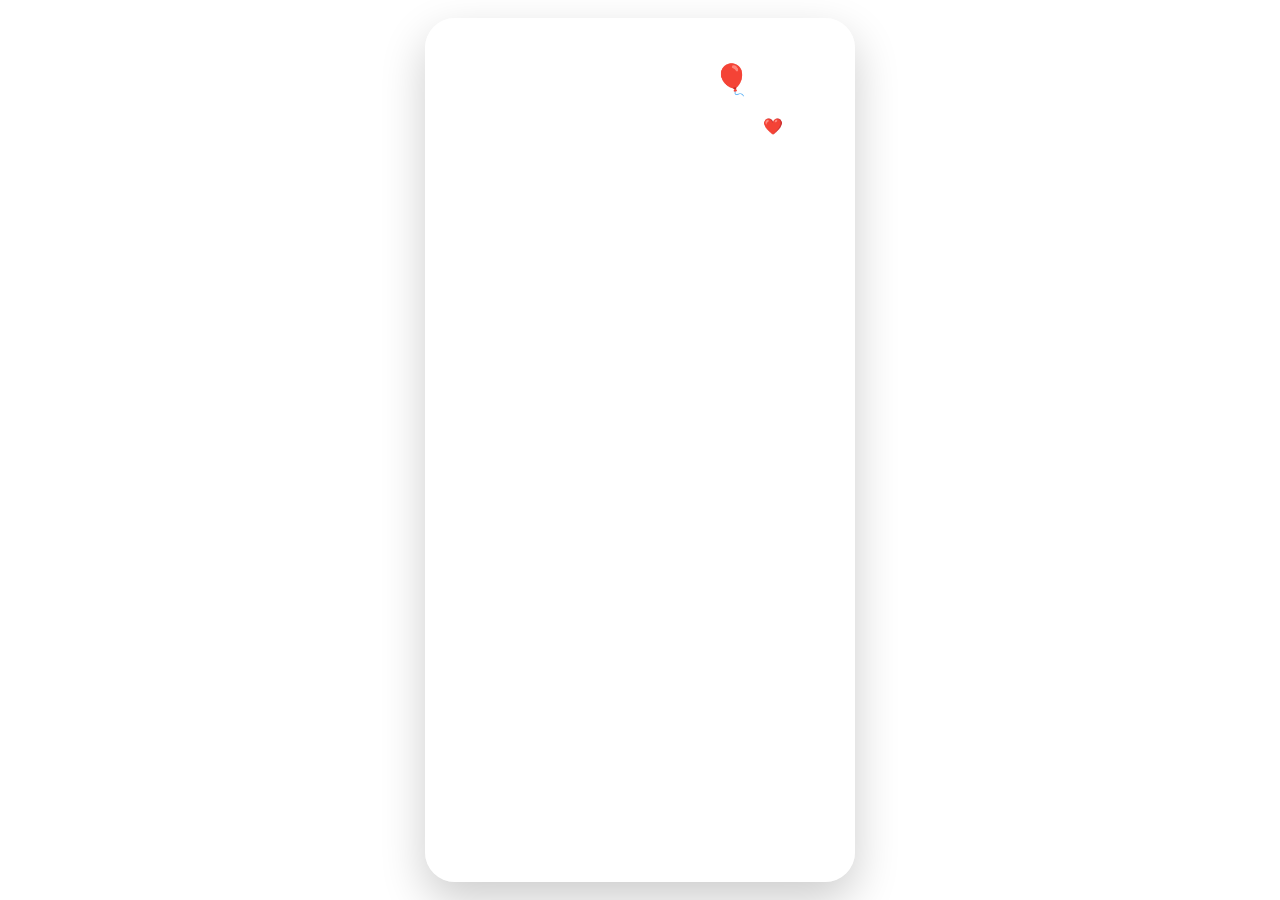
==== balloon.html @ 1c395c55 "Add files via upload" ====
<!doctype html><meta name="viewport" content="width=device-width,initial-scale=1"><link rel="stylesheet" href="style.css"><body class="balloon-theme"><div class="floaties"><span style="left:4%;font-size:22px;animation-duration:14s;animation-delay:-2s">🌸</span><span style="left:15%;font-size:16px;animation-duration:19s;animation-delay:-9s">❤️</span><span style="left:27%;font-size:26px;animation-duration:12s;animation-delay:-5s">🌺</span><span style="left:40%;font-size:18px;animation-duration:21s;animation-delay:-14s">💕</span><span style="left:53%;font-size:24px;animation-duration:16s;animation-delay:-3s">🌷</span><span style="left:65%;font-size:19px;animation-duration:13s;animation-delay:-8s">💐</span><span style="left:76%;font-size:23px;animation-duration:18s;animation-delay:-11s">❤️</span><span style="left:88%;font-size:17px;animation-duration:15s;animation-delay:-6s">🌸</span><span style="left:33%;font-size:20px;animation-duration:20s;animation-delay:-17s">💕</span><span style="left:95%;font-size:21px;animation-duration:17s;animation-delay:-4s">🌺</span></div><audio id="bgMusic" loop preload="auto"><source src="music/birthday.mp3" type="audio/mpeg"></audio><div class="page"><main class="card"><h1 class="page-title">Balloon Pop 🎈</h1><p class="balloon-hint" id="hint">Ek balloon choose karo aur pop karo ❤️</p><div class="balloon-field" id="field"></div><div class="balloon-msg" id="msgBox"><span id="msgText"></span></div><div class="nav" id="finishNav" style="display:none"><a href="index.html"><button>Home 🏠</button></a><button onclick="resetGame()">Replay 🔄</button></div></main></div><script src="balloon.js"></script><script>
(function(){
 const music=document.getElementById('bgMusic');
 if(!music) return;
 const saved=localStorage.getItem('birthdayMusicTime');
 const wasPlaying=localStorage.getItem('birthdayMusicPlaying')==='yes';
 if(saved) music.currentTime=parseFloat(saved)||0;
 function save(){localStorage.setItem('birthdayMusicTime',music.currentTime);localStorage.setItem('birthdayMusicPlaying','yes');}
 music.addEventListener('timeupdate',save);
 music.addEventListener('play',()=>localStorage.setItem('birthdayMusicPlaying','yes'));
 document.addEventListener('pointerdown',()=>{music.play().catch(()=>{});},{once:true});
 if(wasPlaying){music.play().catch(()=>{});}
})();
</script></body>
---- style.css ----
*{box-sizing:border-box}html,body{margin:0;font-family:Arial,sans-serif;color:#fff}body{min-width:320px;overflow-x:hidden}.page{min-height:100svh;padding:18px 12px;display:flex;justify-content:center;align-items:center;position:relative;z-index:2}.card{width:min(100%,430px);min-height:calc(100svh - 36px);padding:22px 14px;border-radius:30px;border:2px solid #ffffff88;box-shadow:0 18px 45px #0003;text-align:center}.index-theme{background:linear-gradient(135deg,#18072d,#63216b,#ff709c)}.gallery-theme{background:linear-gradient(135deg,#07575d,#278f88,#a7e1bd)}.puzzle-theme{background:linear-gradient(135deg,#3b145e,#8338b7,#f29b24)}.proposal-theme{background:linear-gradient(135deg,#751a43,#d6577d,#ffc0d0)}.countdown{display:grid;grid-template-columns:repeat(4,1fr);gap:7px;width:100%}.time-box{padding:18px 3px;border-radius:18px;background:#ffffff20}.time-box b{display:block;font-size:28px}.time-box span{font-size:10px}.hidden{display:none!important}.love-card{width:100%;padding:30px 15px;border-radius:30px;background:#ffffff18;border:2px solid #ffffff66}.love-question{font-size:30px;font-weight:bold}.love-buttons{height:120px;display:flex;align-items:center;justify-content:center;gap:14px}button{border:0;border-radius:18px;padding:14px 22px;font-weight:bold;font-size:16px}.yes{background:#fff;color:#b61c60}.no{background:#333;color:#fff}.result{display:none}.result.show{display:block}.frame{padding:9px;border:4px solid #ffffffcc;border-radius:24px;background:#ffffff14}.page-title{font-size:30px}.gallery-grid{display:grid;grid-template-columns:repeat(2,1fr);gap:8px}.gallery-grid img{width:100%;aspect-ratio:1;object-fit:cover;border-radius:10px;border:2px solid #fff}.nav{margin-top:18px;display:flex;gap:10px;justify-content:center;flex-wrap:wrap}.nav button{background:#fff;color:#333}.puzzle-board{display:grid;grid-template-columns:repeat(3,1fr);gap:5px}.piece{aspect-ratio:1;background-size:300% 300%;border:2px solid white;border-radius:8px;cursor:pointer}.text{font-size:21px;line-height:1.7}.floaties{position:fixed;inset:0;overflow:hidden;pointer-events:none;z-index:1}.floaties span{position:absolute;bottom:-40px;opacity:0;animation-name:floatUp;animation-timing-function:linear;animation-iteration-count:infinite;filter:drop-shadow(0 2px 3px #0003)}@keyframes floatUp{0%{transform:translateY(0) translateX(0) rotate(0deg);opacity:0}10%{opacity:.75}85%{opacity:.75}100%{transform:translateY(-115vh) translateX(18px) rotate(45deg);opacity:0}}@media(max-width:370px){.time-box b{font-size:23px}}.selected{outline:3px solid #ffe066;outline-offset:-3px;filter:brightness(1.2)}.msg{margin-top:14px;font-size:16px;font-weight:bold;min-height:22px}.type-cursor{display:inline-block;width:2px;height:1em;background:#fff;margin-left:2px;vertical-align:-2px;animation:blink .8s steps(1) infinite}@keyframes blink{50%{opacity:0}}.gift-wrap{position:relative;width:min(68%,220px);margin:22px auto 2px}.gift-glow{position:absolute;left:50%;bottom:8%;width:88%;height:55%;background:radial-gradient(ellipse at center,#ff5c9d99,transparent 72%);filter:blur(16px);transform:translateX(-50%);z-index:0}.gift-img{position:relative;z-index:1;width:100%;display:block;filter:drop-shadow(0 12px 20px #00000050)}.gift-tag{position:absolute;z-index:2;right:-8%;bottom:16%;width:52px;height:52px;border-radius:50%;background:linear-gradient(160deg,#ff5c8d,#c81858);color:#fff;font-size:10px;font-weight:bold;line-height:1.3;box-shadow:0 6px 14px #0004;transform:rotate(8deg);display:flex;flex-direction:column;align-items:center;justify-content:center}.gift-hearts{position:absolute;inset:0;z-index:2;pointer-events:none}.gift-hearts span{position:absolute;animation:bob 2.6s ease-in-out infinite}@keyframes bob{0%,100%{transform:translateY(0)}50%{transform:translateY(-9px)}}.divider{display:flex;align-items:center;justify-content:center;gap:10px;margin:16px 0 6px;opacity:.9;font-size:14px}.divider .line{width:50px;height:1px;background:#ffffff70}.waiting-text{font-size:15px;opacity:.95;margin:0}
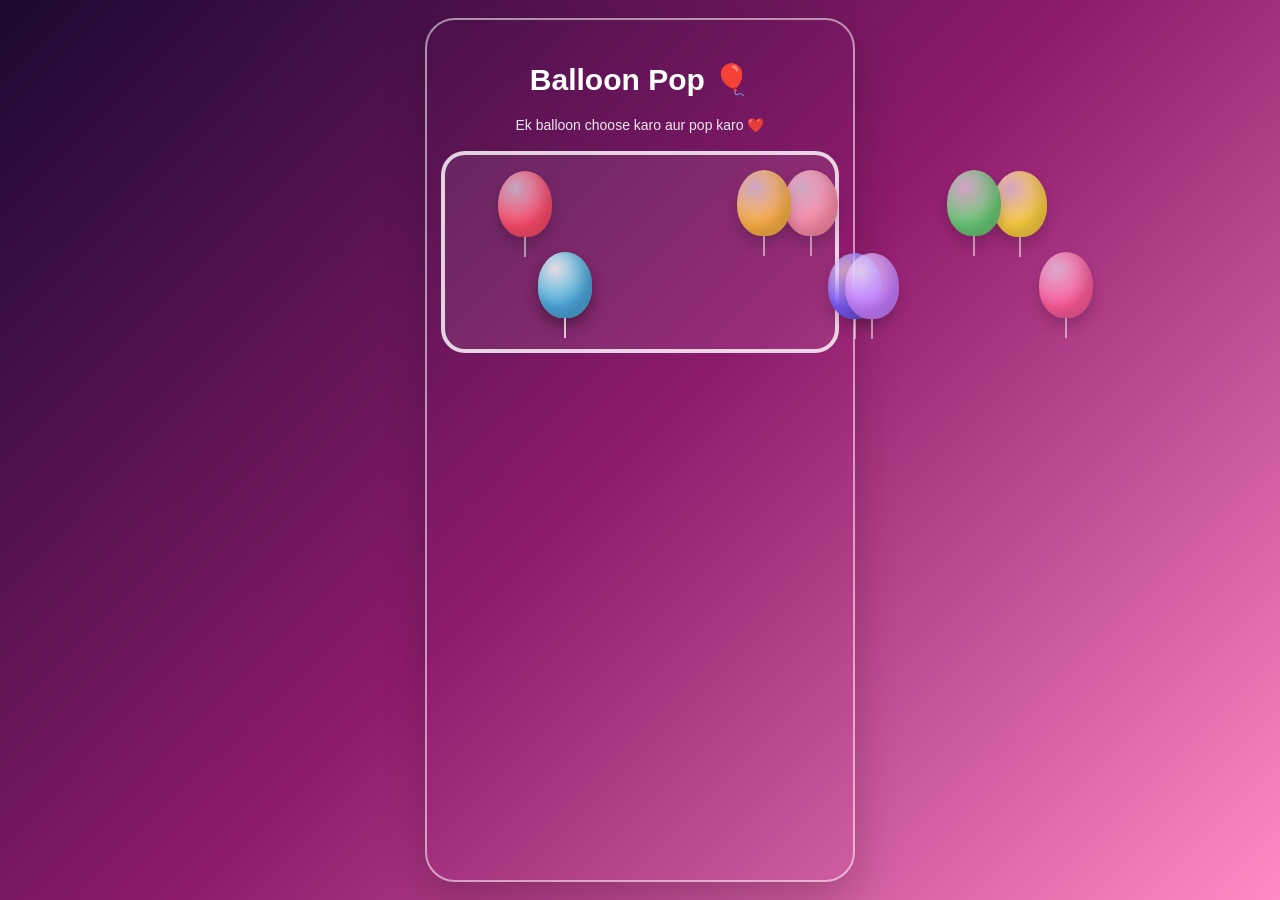
==== commit 2465e55f: "Update balloon.html" ====
--- a/balloon.html
+++ b/balloon.html
@@ -1,4 +1,4 @@
-<!doctype html><meta name="viewport" content="width=device-width,initial-scale=1"><link rel="stylesheet" href="style.css"><body class="balloon-theme"><div class="floaties"><span style="left:4%;font-size:22px;animation-duration:14s;animation-delay:-2s">🌸</span><span style="left:15%;font-size:16px;animation-duration:19s;animation-delay:-9s">❤️</span><span style="left:27%;font-size:26px;animation-duration:12s;animation-delay:-5s">🌺</span><span style="left:40%;font-size:18px;animation-duration:21s;animation-delay:-14s">💕</span><span style="left:53%;font-size:24px;animation-duration:16s;animation-delay:-3s">🌷</span><span style="left:65%;font-size:19px;animation-duration:13s;animation-delay:-8s">💐</span><span style="left:76%;font-size:23px;animation-duration:18s;animation-delay:-11s">❤️</span><span style="left:88%;font-size:17px;animation-duration:15s;animation-delay:-6s">🌸</span><span style="left:33%;font-size:20px;animation-duration:20s;animation-delay:-17s">💕</span><span style="left:95%;font-size:21px;animation-duration:17s;animation-delay:-4s">🌺</span></div><audio id="bgMusic" loop preload="auto"><source src="music/birthday.mp3" type="audio/mpeg"></audio><div class="page"><main class="card"><h1 class="page-title">Balloon Pop 🎈</h1><p class="balloon-hint" id="hint">Ek balloon choose karo aur pop karo ❤️</p><div class="balloon-field" id="field"></div><div class="balloon-msg" id="msgBox"><span id="msgText"></span></div><div class="nav" id="finishNav" style="display:none"><a href="index.html"><button>Home 🏠</button></a><button onclick="resetGame()">Replay 🔄</button></div></main></div><script src="balloon.js"></script><script>
+<!doctype html><html><head><meta charset="utf-8"><meta name="viewport" content="width=device-width,initial-scale=1,maximum-scale=1"><link rel="stylesheet" href="style.css"></head><body class="balloon-theme"><div class="floaties" id="floaties"></div><script src="decor.js"></script><audio id="bgMusic" loop preload="auto"><source src="music/birthday.mp3" type="audio/mpeg"></audio><div class="page"><main class="card"><h1 class="page-title">Balloon Pop 🎈</h1><p class="balloon-hint" id="hint">Ek balloon choose karo aur pop karo ❤️</p><div class="frame"><div class="balloon-field" id="field"></div></div><div class="balloon-msg" id="msgBox"><span id="msgText"></span></div><div class="nav" id="finishNav" style="display:none"><a href="index.html"><button>Home 🏠</button></a><button onclick="resetGame()">Replay 🔄</button></div></main></div><script src="balloon.js"></script><script>
 (function(){
  const music=document.getElementById('bgMusic');
  if(!music) return;
@@ -11,4 +11,4 @@
  document.addEventListener('pointerdown',()=>{music.play().catch(()=>{});},{once:true});
  if(wasPlaying){music.play().catch(()=>{});}
 })();
-</script></body>
+</script></body></html>
--- a/style.css
+++ b/style.css
@@ -1 +1 @@
-*{box-sizing:border-box}html,body{margin:0;font-family:Arial,sans-serif;color:#fff}body{min-width:320px;overflow-x:hidden}.page{min-height:100svh;padding:18px 12px;display:flex;justify-content:center;align-items:center;position:relative;z-index:2}.card{width:min(100%,430px);min-height:calc(100svh - 36px);padding:22px 14px;border-radius:30px;border:2px solid #ffffff88;box-shadow:0 18px 45px #0003;text-align:center}.index-theme{background:linear-gradient(135deg,#18072d,#63216b,#ff709c)}.gallery-theme{background:linear-gradient(135deg,#07575d,#278f88,#a7e1bd)}.puzzle-theme{background:linear-gradient(135deg,#3b145e,#8338b7,#f29b24)}.proposal-theme{background:linear-gradient(135deg,#751a43,#d6577d,#ffc0d0)}.countdown{display:grid;grid-template-columns:repeat(4,1fr);gap:7px;width:100%}.time-box{padding:18px 3px;border-radius:18px;background:#ffffff20}.time-box b{display:block;font-size:28px}.time-box span{font-size:10px}.hidden{display:none!important}.love-card{width:100%;padding:30px 15px;border-radius:30px;background:#ffffff18;border:2px solid #ffffff66}.love-question{font-size:30px;font-weight:bold}.love-buttons{height:120px;display:flex;align-items:center;justify-content:center;gap:14px}button{border:0;border-radius:18px;padding:14px 22px;font-weight:bold;font-size:16px}.yes{background:#fff;color:#b61c60}.no{background:#333;color:#fff}.result{display:none}.result.show{display:block}.frame{padding:9px;border:4px solid #ffffffcc;border-radius:24px;background:#ffffff14}.page-title{font-size:30px}.gallery-grid{display:grid;grid-template-columns:repeat(2,1fr);gap:8px}.gallery-grid img{width:100%;aspect-ratio:1;object-fit:cover;border-radius:10px;border:2px solid #fff}.nav{margin-top:18px;display:flex;gap:10px;justify-content:center;flex-wrap:wrap}.nav button{background:#fff;color:#333}.puzzle-board{display:grid;grid-template-columns:repeat(3,1fr);gap:5px}.piece{aspect-ratio:1;background-size:300% 300%;border:2px solid white;border-radius:8px;cursor:pointer}.text{font-size:21px;line-height:1.7}.floaties{position:fixed;inset:0;overflow:hidden;pointer-events:none;z-index:1}.floaties span{position:absolute;bottom:-40px;opacity:0;animation-name:floatUp;animation-timing-function:linear;animation-iteration-count:infinite;filter:drop-shadow(0 2px 3px #0003)}@keyframes floatUp{0%{transform:translateY(0) translateX(0) rotate(0deg);opacity:0}10%{opacity:.75}85%{opacity:.75}100%{transform:translateY(-115vh) translateX(18px) rotate(45deg);opacity:0}}@media(max-width:370px){.time-box b{font-size:23px}}.selected{outline:3px solid #ffe066;outline-offset:-3px;filter:brightness(1.2)}.msg{margin-top:14px;font-size:16px;font-weight:bold;min-height:22px}.type-cursor{display:inline-block;width:2px;height:1em;background:#fff;margin-left:2px;vertical-align:-2px;animation:blink .8s steps(1) infinite}@keyframes blink{50%{opacity:0}}.gift-wrap{position:relative;width:min(68%,220px);margin:22px auto 2px}.gift-glow{position:absolute;left:50%;bottom:8%;width:88%;height:55%;background:radial-gradient(ellipse at center,#ff5c9d99,transparent 72%);filter:blur(16px);transform:translateX(-50%);z-index:0}.gift-img{position:relative;z-index:1;width:100%;display:block;filter:drop-shadow(0 12px 20px #00000050)}.gift-tag{position:absolute;z-index:2;right:-8%;bottom:16%;width:52px;height:52px;border-radius:50%;background:linear-gradient(160deg,#ff5c8d,#c81858);color:#fff;font-size:10px;font-weight:bold;line-height:1.3;box-shadow:0 6px 14px #0004;transform:rotate(8deg);display:flex;flex-direction:column;align-items:center;justify-content:center}.gift-hearts{position:absolute;inset:0;z-index:2;pointer-events:none}.gift-hearts span{position:absolute;animation:bob 2.6s ease-in-out infinite}@keyframes bob{0%,100%{transform:translateY(0)}50%{transform:translateY(-9px)}}.divider{display:flex;align-items:center;justify-content:center;gap:10px;margin:16px 0 6px;opacity:.9;font-size:14px}.divider .line{width:50px;height:1px;background:#ffffff70}.waiting-text{font-size:15px;opacity:.95;margin:0}
+*{box-sizing:border-box}html,body{margin:0;font-family:Arial,sans-serif;color:#fff}body{min-width:320px;overflow-x:hidden}.page{min-height:100svh;padding:18px 12px;display:flex;justify-content:center;align-items:center;position:relative;z-index:2}.card{width:min(100%,430px);min-height:calc(100svh - 36px);padding:22px 14px;border-radius:30px;border:2px solid #ffffff88;box-shadow:0 18px 45px #0003;text-align:center}.index-theme{background:linear-gradient(135deg,#18072d,#63216b,#ff709c)}.gallery-theme{background:linear-gradient(135deg,#07575d,#278f88,#a7e1bd)}.puzzle-theme{background:linear-gradient(135deg,#3b145e,#8338b7,#f29b24)}.proposal-theme{background:linear-gradient(135deg,#751a43,#d6577d,#ffc0d0)}.countdown{display:grid;grid-template-columns:repeat(4,1fr);gap:7px;width:100%}.time-box{padding:18px 3px;border-radius:18px;background:#ffffff20}.time-box b{display:block;font-size:28px}.time-box span{font-size:10px}.hidden{display:none!important}.love-card{width:100%;padding:30px 15px;border-radius:30px;background:#ffffff18;border:2px solid #ffffff66}.love-question{font-size:30px;font-weight:bold}.love-buttons{height:120px;display:flex;align-items:center;justify-content:center;gap:14px}button{border:0;border-radius:18px;padding:14px 22px;font-weight:bold;font-size:16px}.yes{background:#fff;color:#b61c60}.no{background:#333;color:#fff}.result{display:none}.result.show{display:block}.frame{padding:9px;border:4px solid #ffffffcc;border-radius:24px;background:#ffffff14}.page-title{font-size:30px}.gallery-grid{display:grid;grid-template-columns:repeat(2,1fr);gap:8px}.gallery-grid img{width:100%;aspect-ratio:1;object-fit:cover;border-radius:10px;border:2px solid #fff}.nav{margin-top:18px;display:flex;gap:10px;justify-content:center;flex-wrap:wrap}.nav button{background:#fff;color:#333}.puzzle-board{display:grid;grid-template-columns:repeat(3,1fr);gap:5px}.piece{aspect-ratio:1;background-size:300% 300%;border:2px solid white;border-radius:8px;cursor:pointer}.text{font-size:21px;line-height:1.7}.floaties{position:fixed;inset:0;overflow:hidden;pointer-events:none;z-index:1}.floaties span{position:absolute;bottom:-40px;opacity:0;animation-name:floatUp;animation-timing-function:linear;animation-iteration-count:infinite;filter:drop-shadow(0 2px 3px #0003)}@keyframes floatUp{0%{transform:translateY(0) translateX(0) rotate(0deg);opacity:0}10%{opacity:.75}85%{opacity:.75}100%{transform:translateY(-115vh) translateX(18px) rotate(45deg);opacity:0}}@media(max-width:370px){.time-box b{font-size:23px}}.selected{outline:3px solid #ffe066;outline-offset:-3px;filter:brightness(1.2)}.msg{margin-top:14px;font-size:16px;font-weight:bold;min-height:22px}.type-cursor{display:inline-block;width:2px;height:1em;background:#fff;margin-left:2px;vertical-align:-2px;animation:blink .8s steps(1) infinite}@keyframes blink{50%{opacity:0}}.gift-wrap{position:relative;width:min(68%,220px);margin:22px auto 2px}.gift-glow{position:absolute;left:50%;bottom:8%;width:88%;height:55%;background:radial-gradient(ellipse at center,#ff5c9d99,transparent 72%);filter:blur(16px);transform:translateX(-50%);z-index:0}.gift-img{position:relative;z-index:1;width:100%;display:block;filter:drop-shadow(0 12px 20px #00000050)}.gift-tag{position:absolute;z-index:2;right:-8%;bottom:16%;width:52px;height:52px;border-radius:50%;background:linear-gradient(160deg,#ff5c8d,#c81858);color:#fff;font-size:10px;font-weight:bold;line-height:1.3;box-shadow:0 6px 14px #0004;transform:rotate(8deg);display:flex;flex-direction:column;align-items:center;justify-content:center}.gift-hearts{position:absolute;inset:0;z-index:2;pointer-events:none}.gift-hearts span{position:absolute;animation:bob 2.6s ease-in-out infinite}@keyframes bob{0%,100%{transform:translateY(0)}50%{transform:translateY(-9px)}}.divider{display:flex;align-items:center;justify-content:center;gap:10px;margin:16px 0 6px;opacity:.9;font-size:14px}.divider .line{width:50px;height:1px;background:#ffffff70}.waiting-text{font-size:15px;opacity:.95;margin:0}.balloon-theme{background:linear-gradient(135deg,#1a0933,#8e1b6d,#ff8bc4)}.balloon-hint{font-size:14px;opacity:.9;margin:4px 0 18px}.balloon-field{display:grid;grid-template-columns:repeat(5,1fr);gap:16px 6px;padding:6px 2px 22px}.balloon{width:54px;height:66px;margin:0 auto;border-radius:50% 50% 46% 46%;position:relative;cursor:pointer;box-shadow:inset -8px -10px 14px #00000030,0 8px 14px #00000030;transition:transform .15s ease,opacity .25s ease}.balloon:after{content:'';position:absolute;left:50%;top:100%;width:2px;height:20px;background:#ffffff80;transform:translateX(-50%)}.balloon:active{transform:scale(.92)}.balloon.popped{transform:scale(1.5);opacity:0;pointer-events:none}.particle{position:fixed;font-size:18px;pointer-events:none;z-index:50;animation:fly .8s ease-out forwards}@keyframes fly{to{transform:translate(var(--dx),var(--dy));opacity:0}}.balloon-msg{position:fixed;left:50%;top:50%;transform:translate(-50%,-50%) scale(.85);background:linear-gradient(160deg,#ffffff,#ffe9f1);color:#7a1245;padding:22px 26px;border-radius:20px;box-shadow:0 16px 40px #0006;max-width:280px;text-align:center;font-size:17px;font-weight:bold;line-height:1.5;opacity:0;pointer-events:none;transition:opacity .25s ease,transform .25s ease;z-index:60}.balloon-msg.show{opacity:1;transform:translate(-50%,-50%) scale(1)}
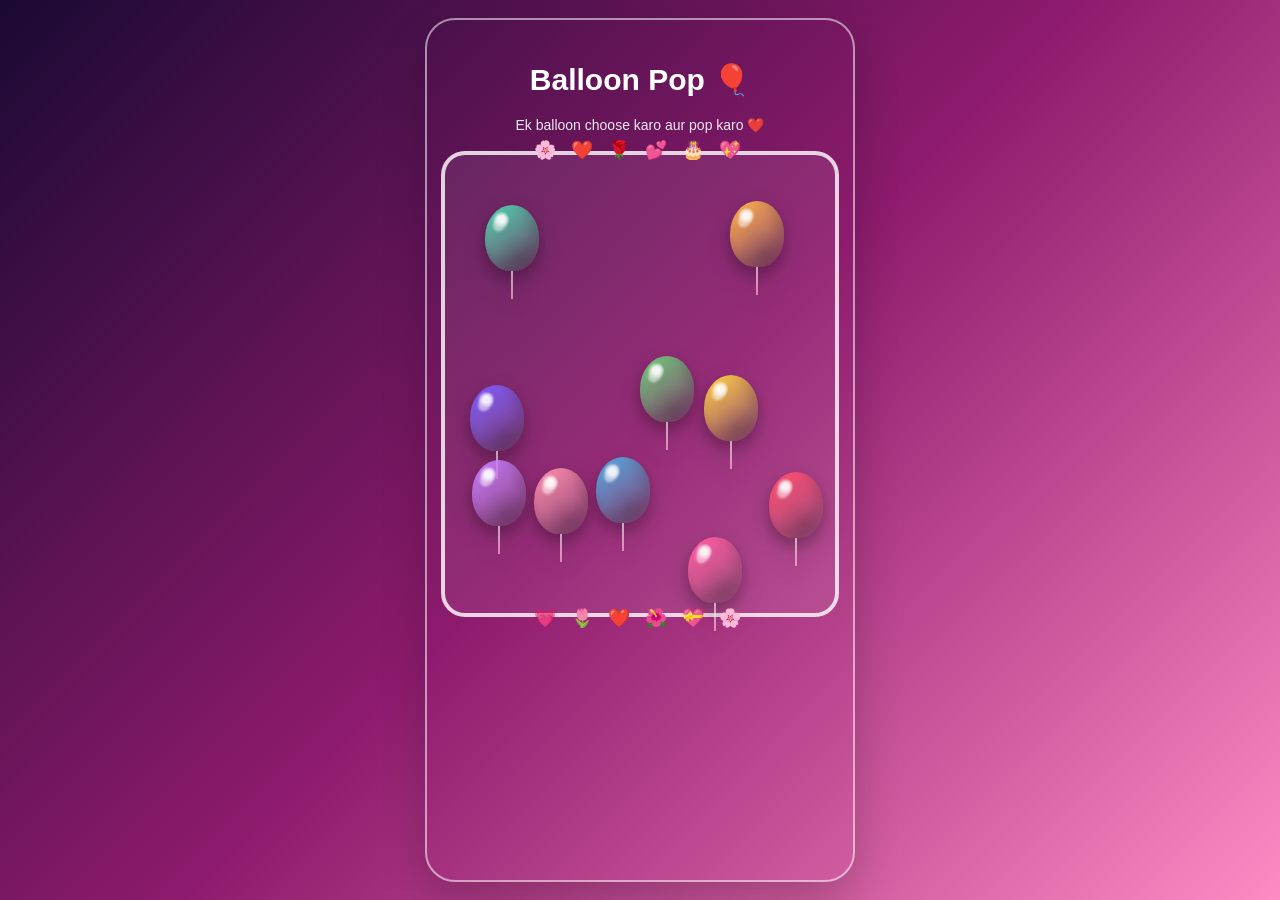
==== commit c2011fee: "Add files via upload" ====
--- a/balloon.html
+++ b/balloon.html
@@ -1,4 +1,4 @@
-<!doctype html><html><head><meta charset="utf-8"><meta name="viewport" content="width=device-width,initial-scale=1,maximum-scale=1"><link rel="stylesheet" href="style.css"></head><body class="balloon-theme"><div class="floaties" id="floaties"></div><script src="decor.js"></script><audio id="bgMusic" loop preload="auto"><source src="music/birthday.mp3" type="audio/mpeg"></audio><div class="page"><main class="card"><h1 class="page-title">Balloon Pop 🎈</h1><p class="balloon-hint" id="hint">Ek balloon choose karo aur pop karo ❤️</p><div class="frame"><div class="balloon-field" id="field"></div></div><div class="balloon-msg" id="msgBox"><span id="msgText"></span></div><div class="nav" id="finishNav" style="display:none"><a href="index.html"><button>Home 🏠</button></a><button onclick="resetGame()">Replay 🔄</button></div></main></div><script src="balloon.js"></script><script>
+<!doctype html><html><head><meta charset="utf-8"><meta name="viewport" content="width=device-width,initial-scale=1,maximum-scale=1"><link rel="stylesheet" href="style.css"></head><body class="balloon-theme"><div class="floaties" id="floaties"></div><script src="decor.js"></script><audio id="bgMusic" loop preload="auto"><source src="music/birthday.mp3" type="audio/mpeg"></audio><div class="page"><main class="card"><h1 class="page-title">Balloon Pop 🎈</h1><p class="balloon-hint" id="hint">Ek balloon choose karo aur pop karo ❤️</p><div class="frame romantic-frame"><div class="balloon-field" id="field"></div></div><div class="balloon-msg" id="msgBox"><span id="msgText"></span></div><div class="nav" id="finishNav" style="display:none"><a href="index.html"><button>Home 🏠</button></a><button onclick="resetGame()">Replay 🔄</button></div></main></div><script src="balloon.js"></script><script>
 (function(){
  const music=document.getElementById('bgMusic');
  if(!music) return;
--- a/style.css
+++ b/style.css
@@ -1 +1,6 @@
-*{box-sizing:border-box}html,body{margin:0;font-family:Arial,sans-serif;color:#fff}body{min-width:320px;overflow-x:hidden}.page{min-height:100svh;padding:18px 12px;display:flex;justify-content:center;align-items:center;position:relative;z-index:2}.card{width:min(100%,430px);min-height:calc(100svh - 36px);padding:22px 14px;border-radius:30px;border:2px solid #ffffff88;box-shadow:0 18px 45px #0003;text-align:center}.index-theme{background:linear-gradient(135deg,#18072d,#63216b,#ff709c)}.gallery-theme{background:linear-gradient(135deg,#07575d,#278f88,#a7e1bd)}.puzzle-theme{background:linear-gradient(135deg,#3b145e,#8338b7,#f29b24)}.proposal-theme{background:linear-gradient(135deg,#751a43,#d6577d,#ffc0d0)}.countdown{display:grid;grid-template-columns:repeat(4,1fr);gap:7px;width:100%}.time-box{padding:18px 3px;border-radius:18px;background:#ffffff20}.time-box b{display:block;font-size:28px}.time-box span{font-size:10px}.hidden{display:none!important}.love-card{width:100%;padding:30px 15px;border-radius:30px;background:#ffffff18;border:2px solid #ffffff66}.love-question{font-size:30px;font-weight:bold}.love-buttons{height:120px;display:flex;align-items:center;justify-content:center;gap:14px}button{border:0;border-radius:18px;padding:14px 22px;font-weight:bold;font-size:16px}.yes{background:#fff;color:#b61c60}.no{background:#333;color:#fff}.result{display:none}.result.show{display:block}.frame{padding:9px;border:4px solid #ffffffcc;border-radius:24px;background:#ffffff14}.page-title{font-size:30px}.gallery-grid{display:grid;grid-template-columns:repeat(2,1fr);gap:8px}.gallery-grid img{width:100%;aspect-ratio:1;object-fit:cover;border-radius:10px;border:2px solid #fff}.nav{margin-top:18px;display:flex;gap:10px;justify-content:center;flex-wrap:wrap}.nav button{background:#fff;color:#333}.puzzle-board{display:grid;grid-template-columns:repeat(3,1fr);gap:5px}.piece{aspect-ratio:1;background-size:300% 300%;border:2px solid white;border-radius:8px;cursor:pointer}.text{font-size:21px;line-height:1.7}.floaties{position:fixed;inset:0;overflow:hidden;pointer-events:none;z-index:1}.floaties span{position:absolute;bottom:-40px;opacity:0;animation-name:floatUp;animation-timing-function:linear;animation-iteration-count:infinite;filter:drop-shadow(0 2px 3px #0003)}@keyframes floatUp{0%{transform:translateY(0) translateX(0) rotate(0deg);opacity:0}10%{opacity:.75}85%{opacity:.75}100%{transform:translateY(-115vh) translateX(18px) rotate(45deg);opacity:0}}@media(max-width:370px){.time-box b{font-size:23px}}.selected{outline:3px solid #ffe066;outline-offset:-3px;filter:brightness(1.2)}.msg{margin-top:14px;font-size:16px;font-weight:bold;min-height:22px}.type-cursor{display:inline-block;width:2px;height:1em;background:#fff;margin-left:2px;vertical-align:-2px;animation:blink .8s steps(1) infinite}@keyframes blink{50%{opacity:0}}.gift-wrap{position:relative;width:min(68%,220px);margin:22px auto 2px}.gift-glow{position:absolute;left:50%;bottom:8%;width:88%;height:55%;background:radial-gradient(ellipse at center,#ff5c9d99,transparent 72%);filter:blur(16px);transform:translateX(-50%);z-index:0}.gift-img{position:relative;z-index:1;width:100%;display:block;filter:drop-shadow(0 12px 20px #00000050)}.gift-tag{position:absolute;z-index:2;right:-8%;bottom:16%;width:52px;height:52px;border-radius:50%;background:linear-gradient(160deg,#ff5c8d,#c81858);color:#fff;font-size:10px;font-weight:bold;line-height:1.3;box-shadow:0 6px 14px #0004;transform:rotate(8deg);display:flex;flex-direction:column;align-items:center;justify-content:center}.gift-hearts{position:absolute;inset:0;z-index:2;pointer-events:none}.gift-hearts span{position:absolute;animation:bob 2.6s ease-in-out infinite}@keyframes bob{0%,100%{transform:translateY(0)}50%{transform:translateY(-9px)}}.divider{display:flex;align-items:center;justify-content:center;gap:10px;margin:16px 0 6px;opacity:.9;font-size:14px}.divider .line{width:50px;height:1px;background:#ffffff70}.waiting-text{font-size:15px;opacity:.95;margin:0}.balloon-theme{background:linear-gradient(135deg,#1a0933,#8e1b6d,#ff8bc4)}.balloon-hint{font-size:14px;opacity:.9;margin:4px 0 18px}.balloon-field{display:grid;grid-template-columns:repeat(5,1fr);gap:16px 6px;padding:6px 2px 22px}.balloon{width:54px;height:66px;margin:0 auto;border-radius:50% 50% 46% 46%;position:relative;cursor:pointer;box-shadow:inset -8px -10px 14px #00000030,0 8px 14px #00000030;transition:transform .15s ease,opacity .25s ease}.balloon:after{content:'';position:absolute;left:50%;top:100%;width:2px;height:20px;background:#ffffff80;transform:translateX(-50%)}.balloon:active{transform:scale(.92)}.balloon.popped{transform:scale(1.5);opacity:0;pointer-events:none}.particle{position:fixed;font-size:18px;pointer-events:none;z-index:50;animation:fly .8s ease-out forwards}@keyframes fly{to{transform:translate(var(--dx),var(--dy));opacity:0}}.balloon-msg{position:fixed;left:50%;top:50%;transform:translate(-50%,-50%) scale(.85);background:linear-gradient(160deg,#ffffff,#ffe9f1);color:#7a1245;padding:22px 26px;border-radius:20px;box-shadow:0 16px 40px #0006;max-width:280px;text-align:center;font-size:17px;font-weight:bold;line-height:1.5;opacity:0;pointer-events:none;transition:opacity .25s ease,transform .25s ease;z-index:60}.balloon-msg.show{opacity:1;transform:translate(-50%,-50%) scale(1)}
+*{box-sizing:border-box}html,body{margin:0;font-family:Arial,sans-serif;color:#fff}body{min-width:320px;overflow-x:hidden}.page{min-height:100svh;padding:18px 12px;display:flex;justify-content:center;align-items:center;position:relative;z-index:2}.card{width:min(100%,430px);min-height:calc(100svh - 36px);padding:22px 14px;border-radius:30px;border:2px solid #ffffff88;box-shadow:0 18px 45px #0003;text-align:center}.index-theme{background:linear-gradient(135deg,#18072d,#63216b,#ff709c)}.gallery-theme{background:linear-gradient(135deg,#07575d,#278f88,#a7e1bd)}.puzzle-theme{background:linear-gradient(135deg,#3b145e,#8338b7,#f29b24)}.proposal-theme{background:linear-gradient(135deg,#751a43,#d6577d,#ffc0d0)}.countdown{display:grid;grid-template-columns:repeat(4,1fr);gap:7px;width:100%}.time-box{padding:18px 3px;border-radius:18px;background:#ffffff20}.time-box b{display:block;font-size:28px}.time-box span{font-size:10px}.hidden{display:none!important}.love-card{width:100%;padding:30px 15px;border-radius:30px;background:#ffffff18;border:2px solid #ffffff66}.love-question{font-size:30px;font-weight:bold}.love-buttons{height:120px;display:flex;align-items:center;justify-content:center;gap:14px}button{border:0;border-radius:18px;padding:14px 22px;font-weight:bold;font-size:16px}.yes{background:#fff;color:#b61c60}.no{background:#333;color:#fff}.result{display:none}.result.show{display:block}.frame{padding:9px;border:4px solid #ffffffcc;border-radius:24px;background:#ffffff14}.page-title{font-size:30px}.gallery-grid{display:grid;grid-template-columns:repeat(2,1fr);gap:8px}.gallery-grid img{width:100%;aspect-ratio:1;object-fit:cover;border-radius:10px;border:2px solid #fff}.nav{margin-top:18px;display:flex;gap:10px;justify-content:center;flex-wrap:wrap}.nav button{background:#fff;color:#333}.puzzle-board{display:grid;grid-template-columns:repeat(3,1fr);gap:5px}.piece{aspect-ratio:1;background-size:300% 300%;border:2px solid white;border-radius:8px;cursor:pointer}.text{font-size:21px;line-height:1.7}.floaties{position:fixed;inset:0;overflow:hidden;pointer-events:none;z-index:1}.floaties span{position:absolute;bottom:-40px;opacity:0;animation-name:floatUp;animation-timing-function:linear;animation-iteration-count:infinite;filter:drop-shadow(0 2px 3px #0003)}@keyframes floatUp{0%{transform:translateY(0) translateX(0) rotate(0deg);opacity:0}10%{opacity:.75}85%{opacity:.75}100%{transform:translateY(-115vh) translateX(var(--drift,18px)) rotate(45deg);opacity:0}}@media(max-width:370px){.time-box b{font-size:23px}}.selected{outline:3px solid #ffe066;outline-offset:-3px;filter:brightness(1.2)}.msg{margin-top:14px;font-size:16px;font-weight:bold;min-height:22px}.type-cursor{display:inline-block;width:2px;height:1em;background:#fff;margin-left:2px;vertical-align:-2px;animation:blink .8s steps(1) infinite}@keyframes blink{50%{opacity:0}}.gift-wrap{position:relative;width:min(68%,220px);margin:22px auto 2px}.gift-glow{position:absolute;left:50%;bottom:8%;width:88%;height:55%;background:radial-gradient(ellipse at center,#ff5c9d99,transparent 72%);filter:blur(16px);transform:translateX(-50%);z-index:0}.gift-img{position:relative;z-index:1;width:100%;display:block;filter:drop-shadow(0 12px 20px #00000050)}.gift-tag{position:absolute;z-index:2;right:-8%;bottom:16%;width:52px;height:52px;border-radius:50%;background:linear-gradient(160deg,#ff5c8d,#c81858);color:#fff;font-size:10px;font-weight:bold;line-height:1.3;box-shadow:0 6px 14px #0004;transform:rotate(8deg);display:flex;flex-direction:column;align-items:center;justify-content:center}.gift-hearts{position:absolute;inset:0;z-index:2;pointer-events:none}.gift-hearts span{position:absolute;animation:bob 2.6s ease-in-out infinite}@keyframes bob{0%,100%{transform:translateY(0)}50%{transform:translateY(-9px)}}.divider{display:flex;align-items:center;justify-content:center;gap:10px;margin:16px 0 6px;opacity:.9;font-size:14px}.divider .line{width:50px;height:1px;background:#ffffff70}.waiting-text{font-size:15px;opacity:.95;margin:0}.balloon-theme{background:linear-gradient(135deg,#1a0933,#8e1b6d,#ff8bc4)}.balloon-hint{font-size:14px;opacity:.9;margin:4px 0 18px}.balloon-field{position:relative;width:100%;height:320px}.balloon{position:absolute;width:54px;height:66px;border-radius:50% 50% 46% 46%;cursor:pointer;box-shadow:inset -8px -10px 14px #00000030,0 8px 14px #00000030;transition:transform .15s ease,opacity .25s ease}.balloon:after{content:'';position:absolute;left:50%;top:100%;width:2px;height:20px;background:#ffffff80;transform:translateX(-50%)}.balloon:active{transform:scale(.92)}.balloon.popped{transform:scale(1.5);opacity:0;pointer-events:none}.particle{position:fixed;font-size:18px;pointer-events:none;z-index:50;animation:fly .8s ease-out forwards}@keyframes fly{to{transform:translate(var(--dx),var(--dy));opacity:0}}.balloon-msg{position:fixed;left:50%;top:50%;transform:translate(-50%,-50%) scale(.6);background:linear-gradient(165deg,#fff7fa,#ffe0ec);color:#7a1245;padding:26px 24px;border-radius:22px;border:3px dashed #ff8fab;box-shadow:0 16px 40px #0006;max-width:270px;text-align:center;font-size:16.5px;font-weight:bold;line-height:1.55;opacity:0;pointer-events:none;z-index:60;transition:opacity .2s ease}.balloon-msg:before,.balloon-msg:after{position:absolute;font-size:26px}.balloon-msg:before{content:'🌸';top:-16px;left:-12px}.balloon-msg:after{content:'🌸';bottom:-16px;right:-12px}.balloon-msg.show{opacity:1;animation:msgPop .45s cubic-bezier(.34,1.56,.64,1) forwards}@keyframes msgPop{0%{transform:translate(-50%,-50%) scale(.6) rotate(-3deg)}60%{transform:translate(-50%,-50%) scale(1.06) rotate(2deg)}100%{transform:translate(-50%,-50%) scale(1) rotate(0deg)}}
+
+
+/* Extra romantic photo decorations */
+.photo-decor{display:grid;grid-template-columns:repeat(2,1fr);gap:10px;margin:16px 0 4px}.photo-decor img{width:100%;aspect-ratio:1/1.08;object-fit:cover;border-radius:18px;padding:5px;background:#ffffff33;border:2px solid #ffffffcc;box-shadow:0 8px 20px #0004;transform:rotate(var(--r,0deg))}.photo-decor img:nth-child(odd){--r:-2deg}.photo-decor img:nth-child(even){--r:2deg}.romantic-frame{position:relative}.romantic-frame:before,.romantic-frame:after{position:absolute;pointer-events:none;font-size:18px;letter-spacing:5px;z-index:3}.romantic-frame:before{content:'🌸 ❤️ 🌹 💕 🎂 💖';top:-16px;left:50%;transform:translateX(-50%);white-space:nowrap}.romantic-frame:after{content:'💗 🌷 ❤️ 🌺 💝 🌸';bottom:-16px;left:50%;transform:translateX(-50%);white-space:nowrap}.frame-side{position:absolute;top:16%;bottom:16%;display:flex;flex-direction:column;justify-content:space-around;font-size:17px;z-index:3;pointer-events:none}.frame-side.left{left:-12px}.frame-side.right{right:-12px}.balloon-field{width:100%;height:440px;overflow:visible}.balloon{width:58px;height:74px;border-radius:52% 52% 48% 48%;filter:drop-shadow(0 8px 10px #0004)}.balloon:before{content:'';position:absolute;width:13px;height:19px;border-radius:50%;background:#fff8;left:17%;top:12%;transform:rotate(30deg);filter:blur(1px)}.balloon:after{height:28px;width:2px;background:linear-gradient(#fff9,#ffb6d5aa)}
+@media(max-width:370px){.balloon-field{height:400px}.balloon{width:52px;height:66px}}
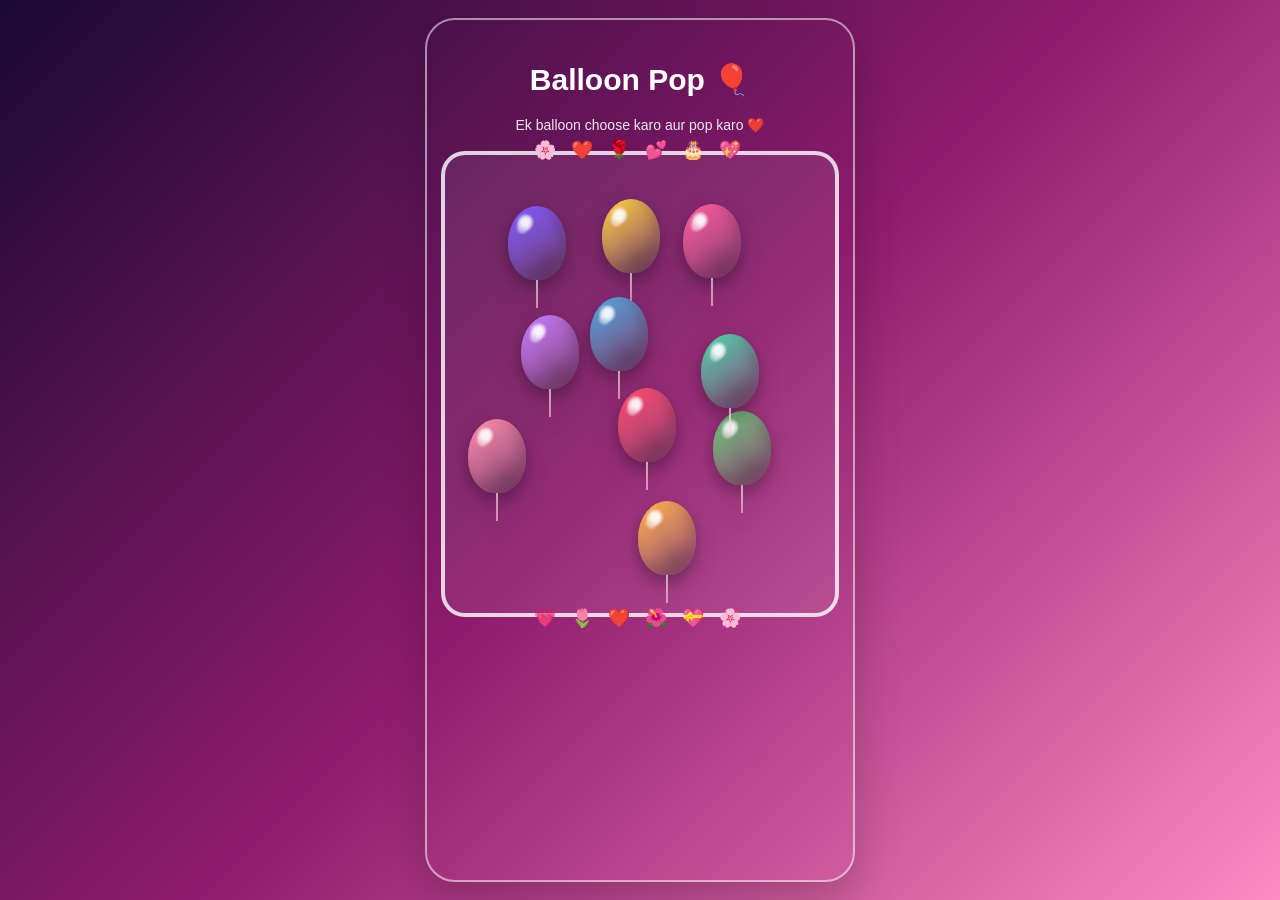
==== commit 548e7537: "Add files via upload" ====
--- a/balloon.html
+++ b/balloon.html
@@ -1,4 +1,4 @@
-<!doctype html><html><head><meta charset="utf-8"><meta name="viewport" content="width=device-width,initial-scale=1,maximum-scale=1"><link rel="stylesheet" href="style.css"></head><body class="balloon-theme"><div class="floaties" id="floaties"></div><script src="decor.js"></script><audio id="bgMusic" loop preload="auto"><source src="music/birthday.mp3" type="audio/mpeg"></audio><div class="page"><main class="card"><h1 class="page-title">Balloon Pop 🎈</h1><p class="balloon-hint" id="hint">Ek balloon choose karo aur pop karo ❤️</p><div class="frame romantic-frame"><div class="balloon-field" id="field"></div></div><div class="balloon-msg" id="msgBox"><span id="msgText"></span></div><div class="nav" id="finishNav" style="display:none"><a href="index.html"><button>Home 🏠</button></a><button onclick="resetGame()">Replay 🔄</button></div></main></div><script src="balloon.js"></script><script>
+<!doctype html><html><head><meta charset="utf-8"><meta name="viewport" content="width=device-width,initial-scale=1,maximum-scale=1"><link rel="stylesheet" href="style.css"></head><body class="balloon-theme"><div class="floaties" id="floaties"></div><script src="decor.js"></script><audio id="bgMusic" loop preload="auto"><source src="music/birthday.mp3" type="audio/mpeg"></audio><div class="page"><main class="card"><h1 class="page-title">Balloon Pop 🎈</h1><p class="balloon-hint" id="hint">Ek balloon choose karo aur pop karo ❤️</p><div class="frame romantic-frame"><div class="balloon-field" id="field"></div></div><div class="balloon-msg" id="msgBox"><span id="msgText"></span></div><div class="nav" id="finishNav" style="display:none"><a href="special.html"><button type="button">Special ❤️</button></a><button type="button" onclick="resetGame()">Replay 🔄</button></div></main></div><script src="balloon.js"></script><script>
 (function(){
  const music=document.getElementById('bgMusic');
  if(!music) return;
--- a/style.css
+++ b/style.css
@@ -4,3 +4,37 @@
 /* Extra romantic photo decorations */
 .photo-decor{display:grid;grid-template-columns:repeat(2,1fr);gap:10px;margin:16px 0 4px}.photo-decor img{width:100%;aspect-ratio:1/1.08;object-fit:cover;border-radius:18px;padding:5px;background:#ffffff33;border:2px solid #ffffffcc;box-shadow:0 8px 20px #0004;transform:rotate(var(--r,0deg))}.photo-decor img:nth-child(odd){--r:-2deg}.photo-decor img:nth-child(even){--r:2deg}.romantic-frame{position:relative}.romantic-frame:before,.romantic-frame:after{position:absolute;pointer-events:none;font-size:18px;letter-spacing:5px;z-index:3}.romantic-frame:before{content:'🌸 ❤️ 🌹 💕 🎂 💖';top:-16px;left:50%;transform:translateX(-50%);white-space:nowrap}.romantic-frame:after{content:'💗 🌷 ❤️ 🌺 💝 🌸';bottom:-16px;left:50%;transform:translateX(-50%);white-space:nowrap}.frame-side{position:absolute;top:16%;bottom:16%;display:flex;flex-direction:column;justify-content:space-around;font-size:17px;z-index:3;pointer-events:none}.frame-side.left{left:-12px}.frame-side.right{right:-12px}.balloon-field{width:100%;height:440px;overflow:visible}.balloon{width:58px;height:74px;border-radius:52% 52% 48% 48%;filter:drop-shadow(0 8px 10px #0004)}.balloon:before{content:'';position:absolute;width:13px;height:19px;border-radius:50%;background:#fff8;left:17%;top:12%;transform:rotate(30deg);filter:blur(1px)}.balloon:after{height:28px;width:2px;background:linear-gradient(#fff9,#ffb6d5aa)}
 @media(max-width:370px){.balloon-field{height:400px}.balloon{width:52px;height:66px}}
+
+/* Tap-to-swap puzzle photos */
+.choose-photo{margin:14px 0 2px;font-size:14px;font-weight:bold;opacity:.95}.photo-choice{padding:0;border:0;background:transparent;border-radius:20px;cursor:pointer;display:block;transition:transform .18s ease,filter .18s ease}.photo-choice:active{transform:scale(.96)}.photo-choice img{display:block}.photo-choice:hover{filter:brightness(1.08)}
+
+/* Final stability fixes */
+img{max-width:100%;height:auto}
+a{text-decoration:none}
+.piece{display:block;width:100%;padding:0;appearance:none;-webkit-appearance:none;background-repeat:no-repeat;background-color:transparent}
+.piece:focus-visible,.photo-choice:focus-visible,.balloon:focus-visible,button:focus-visible{outline:3px solid #ffe066;outline-offset:3px}
+.balloon{padding:0;border:0;appearance:none;-webkit-appearance:none}
+.photo-choice{color:inherit}
+@media(max-width:370px){.page{padding:12px 8px}.card{min-height:calc(100svh - 24px);padding:18px 10px}.page-title{font-size:27px}.love-question{font-size:26px}.text{font-size:18px}}
+
+/* Final special photo page */
+.special-theme{background:linear-gradient(135deg,#3d0d45 0%,#7b215d 45%,#e66f8e 72%,#f3a23b 100%)}
+.special-page{align-items:flex-start;padding-top:24px;padding-bottom:24px}
+.special-card{max-width:460px;min-height:auto;overflow:visible}
+.special-card .page-title{margin:6px 0 22px;text-shadow:0 4px 12px #0005}
+.flower-photo-frame{position:relative;width:100%;padding:26px 18px 28px;margin:0 auto 28px;border-radius:34px;background:linear-gradient(145deg,#ffffff18,#ffffff08);border:3px solid #ffffffaa;box-shadow:0 16px 38px #0004,inset 0 0 25px #ffffff10}
+.special-photo-wrap{position:relative;z-index:1;border-radius:26px;padding:7px;background:linear-gradient(135deg,#ffe8f1,#fff7df,#ffd1e2);box-shadow:0 12px 26px #0005}
+.special-photo{display:block;width:100%;aspect-ratio:4/5;object-fit:cover;border-radius:20px;border:3px solid #fff;box-shadow:inset 0 0 0 2px #ff9dbd}
+.flower-ring{position:absolute;z-index:2;pointer-events:none;filter:drop-shadow(0 3px 4px #0004)}
+.flower-top,.flower-bottom{left:50%;transform:translateX(-50%);width:max-content;max-width:96%;white-space:nowrap;letter-spacing:3px;font-size:clamp(22px,6vw,32px);line-height:1}
+.flower-top{top:-18px}.flower-bottom{bottom:-18px}
+.flower-left,.flower-right{top:12%;bottom:12%;display:flex;flex-direction:column;justify-content:space-around;font-size:clamp(24px,7vw,34px);line-height:1}
+.flower-left{left:-17px}.flower-right{right:-17px}
+.flower-left span,.flower-right span{display:block}
+.heart-message-frame{position:relative;width:100%;padding:28px 30px;margin:4px auto 14px;border-radius:46% 46% 38% 38% / 24% 24% 18% 18%;background:linear-gradient(165deg,#fff7fa,#ffdce8);color:#7a1746;border:2px solid #fff;box-shadow:0 14px 30px #0004,inset 0 0 20px #ff9abb55;overflow:visible}
+.love-message{position:relative;z-index:1;font-size:clamp(17px,4.7vw,22px);font-weight:800;line-height:1.65;text-align:center;text-shadow:0 1px 0 #fff}
+.heart-edge{position:absolute;z-index:2;pointer-events:none;filter:drop-shadow(0 2px 3px #b22b5b55)}
+.top-hearts,.bottom-hearts{left:50%;transform:translateX(-50%);width:max-content;max-width:96%;white-space:nowrap;font-size:clamp(18px,5vw,25px);letter-spacing:1px}.top-hearts{top:-17px}.bottom-hearts{bottom:-17px}
+.left-hearts,.right-hearts{top:12%;bottom:12%;display:flex;flex-direction:column;justify-content:space-around;font-size:22px}.left-hearts{left:-10px}.right-hearts{right:-10px}
+.special-nav{margin-top:22px}
+@media(max-width:370px){.special-page{padding:16px 8px}.flower-photo-frame{padding-left:14px;padding-right:14px}.flower-left{left:-13px}.flower-right{right:-13px}.heart-message-frame{padding:25px 24px}.love-message{font-size:16px}.top-hearts,.bottom-hearts{font-size:17px;letter-spacing:0}}
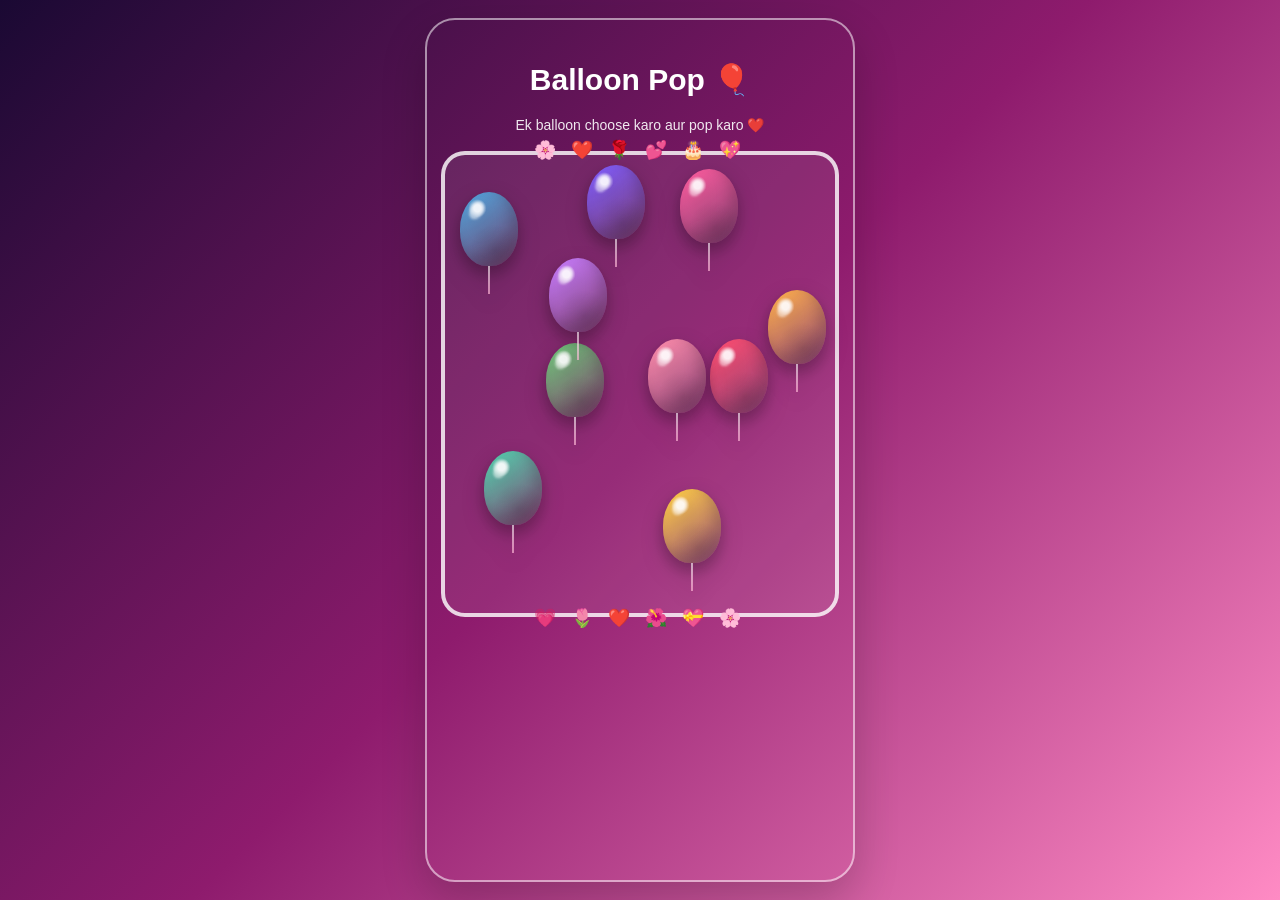
==== commit ba8f3a55: "Update balloon.html" ====
--- a/balloon.html
+++ b/balloon.html
@@ -1,4 +1,4 @@
-<!doctype html><html><head><meta charset="utf-8"><meta name="viewport" content="width=device-width,initial-scale=1,maximum-scale=1"><link rel="stylesheet" href="style.css"></head><body class="balloon-theme"><div class="floaties" id="floaties"></div><script src="decor.js"></script><audio id="bgMusic" loop preload="auto"><source src="music/birthday.mp3" type="audio/mpeg"></audio><div class="page"><main class="card"><h1 class="page-title">Balloon Pop 🎈</h1><p class="balloon-hint" id="hint">Ek balloon choose karo aur pop karo ❤️</p><div class="frame romantic-frame"><div class="balloon-field" id="field"></div></div><div class="balloon-msg" id="msgBox"><span id="msgText"></span></div><div class="nav" id="finishNav" style="display:none"><a href="special.html"><button type="button">Special ❤️</button></a><button type="button" onclick="resetGame()">Replay 🔄</button></div></main></div><script src="balloon.js"></script><script>
+<!doctype html><html><head><meta charset="utf-8"><meta name="viewport" content="width=device-width,initial-scale=1,maximum-scale=1"><link rel="stylesheet" href="style.css"></head><body class="balloon-theme"><div class="floaties" id="floaties"></div><script src="decor.js"></script><audio id="bgMusic" loop preload="auto"><source src="music/birthday.mp3" type="audio/mpeg"></audio><div class="page"><main class="card"><h1 class="page-title">Balloon Pop 🎈</h1><p class="balloon-hint" id="hint">Ek balloon choose karo aur pop karo ❤️</p><div class="frame romantic-frame"><div class="balloon-field" id="field"></div></div><div class="balloon-msg" id="msgBox"><span id="msgText"></span></div><div class="nav" id="finishNav" style="display:none"><a href="special.html"><button type="button">Continue ❤️</button></a><button type="button" onclick="resetGame()">Replay 🔄</button></div></main></div><script src="balloon.js"></script><script>
 (function(){
  const music=document.getElementById('bgMusic');
  if(!music) return;
